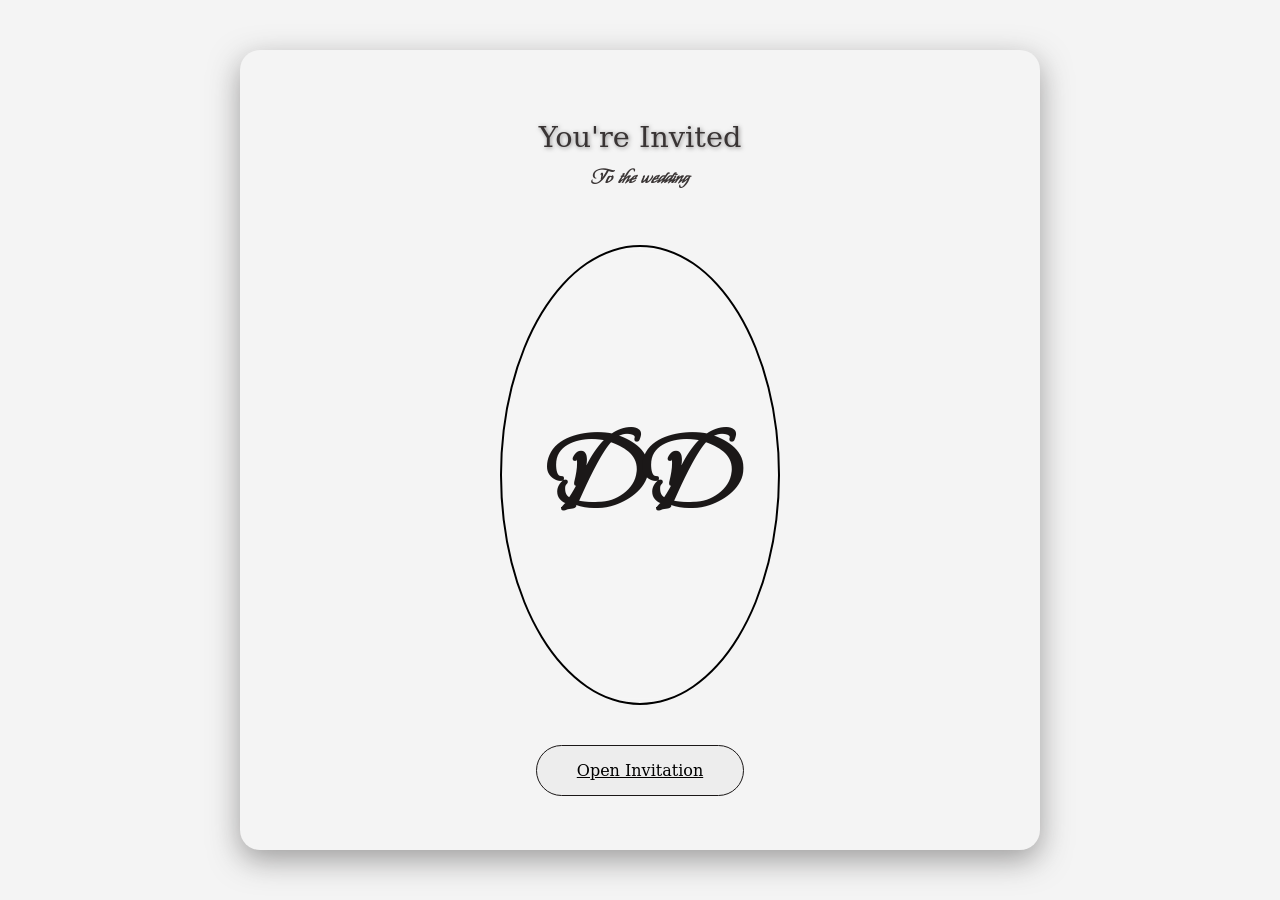
==== WebUndangan/index.html @ cfa5a013 "progress 1 baru gambaran kasar" ====
<!DOCTYPE html>
<html lang="id">
<head>
    <meta charset="UTF-8">
    <meta name="viewport" content="width=device-width, initial-scale=1.0">
    <title>Undangan Pernikahan</title>
    <link rel="stylesheet" href="asset/style.css">
    <link rel="preconnect" href="https://fonts.googleapis.com">
    <link rel="preconnect" href="https://fonts.gstatic.com" crossorigin>
    <link href="https://fonts.googleapis.com/css2?family=My+Soul&display=swap" rel="stylesheet">
</head>
<body>

<div class="invitation-card">
    <div class="overlay"></div>

    <div class="content">
        <div class="top-section">
            <p class="dear">You're Invited</p>
            <h2 class="guest-name">To the wedding</h2>
        </div>

        <div class="middle-section">
            <div class="oval-frame">
                <h1>DD</h1>
            </div>
        </div>

        <div class="bottom-section">
            <!-- <p class="parent-text">Kepada Bapak/Ibu/Saudara/i</p> -->
            <a class="btn-open" href="mainPage.html">Open Invitation</a>
        </div>
    </div>
</div>

</body>
</html>
---- WebUndangan/asset/style.css ----
* {
    margin: 0;
    padding: 0;
    box-sizing: border-box;
    font-family: 'Serif', 'Palatino', 'Georgia', serif; /* Gunakan font serif agar terlihat elegan */
}
@font-face {
    font-family: "my soul";
    src: url(/asset/MySoul.ttf);
}

body {
    background-color: #f4f4f4; /* Warna dasar */
    margin: 0;
    display: flex;
    justify-content: center;
    align-items: center;
    min-height: 100vh;
}

.invitation-card {
    position: relative;
    width: 100%;       /* Full screen di HP */
    height: 100vh;     /* Tinggi penuh layar HP */
    background-image: url('asset/image/woman.jpg');
    background-size: cover;
    background-position: center;
    overflow: hidden;
}

/* --- KODE UNTUK DESKTOP (Layar > 768px) --- */
@media screen and (min-width: 768px) {

    .invitation-card {
        width: 800px;        
        height: 800px;      
        border-radius: 20px;  
        box-shadow: 0 10px 30px rgba(72, 69, 69, 0.5);
        margin: 20px;
    }

    .content {
        padding: 80px 30px;  
    }
}

.content {
    position: relative;
    z-index: 2;
    width: 100%;
    height: 100%; 
    padding: 70px 30px; 
    display: flex;
    flex-direction: column;
    justify-content: space-between; 
    align-items: center;
    text-align: center;
    color: rgb(57, 52, 52);
}

.oval-frame {
    color: #1b1818; 
    margin: 0;
    line-height: 1;
    font-weight: bold; 
    text-transform: none; 
    width: 280px;           
    height: 460px;          
    border: 2px solid rgb(0, 0, 0); 
    border-radius: 50%;   
    display: flex;
    justify-content: center;
    align-items: center;
    background: rgba(255, 255, 255, 0.1); 
    backdrop-filter: blur(5px);           
    margin: 20px auto;      
}

.oval-frame h1 {
    font-weight: 800;
    font-size: 6rem;
    font-family: "my soul";
}

/* Tipografi */
.dear { 
    font-size: 1.8rem; 
    text-shadow: 1px 1px 4px rgba(41, 39, 39, 0.5); 
}

.guest-name { 
    font-size: 1.1rem; 
    margin-top: 12px;
    font-family: "my soul";
}

.initial-logo h1 {
    font-size: 6.5rem;
    font-family: 'Cursive', serif;
    opacity: 0.9;
}

.parent-text {
    font-size: 0.9rem;
    margin-bottom: 15px;
}

.btn-open {
    padding: 15px 40px;
    border-radius: 30px;
    border: 1px solid #1b1818;
    background: rgba(236, 235, 235, 0.8); 
    color: rgb(1, 0, 0);
    font-size: 1rem;
    cursor: pointer;
    transition: 0.3s;
    margin-bottom: 12px;
}
.btn-open:hover {
    transform: scale(1.1); 
    background: rgb(188, 178, 178);
    color: #1b1818;
}

.btn-open:active {
  
    transform: scale(0.3); 
}

.layar-undangan::after {
    content: '';
    position: absolute;
    top: 0;
    left: 0;
    width: 100%;
    height: 100%;
    background-color: rgba(0, 0, 0, 0.4); 
    z-index: 1;
}


.kotak-kalender {
    position: relative;
    z-index: 2; 
    background-color: rgba(220, 220, 220, 0.9); 
    width: 200px; 
    height: 300px; 
    border: 10px solid #666; 
    border-radius: 50px; 
    display: flex;
    flex-direction: column;
    justify-content: center;
    align-items: center;
    padding: 20px;
}


.teks-tanggal-atas {
    font-family: 'Vollkorn', serif; 
    font-size: 14px;
    color: #333;
    margin-bottom: 5px; 
}


.tanggal-bertumpuk {
    display: flex;
    flex-direction: column;
    align-items: center;
    gap: 0px; 
    font-family: "my soul";
}

.angka-miring {
    font-family: 'Playfair Display', serif; 
    font-style: italic; 
    font-size: 60px; 
    color: #333;
    line-height: 0.9; 
}
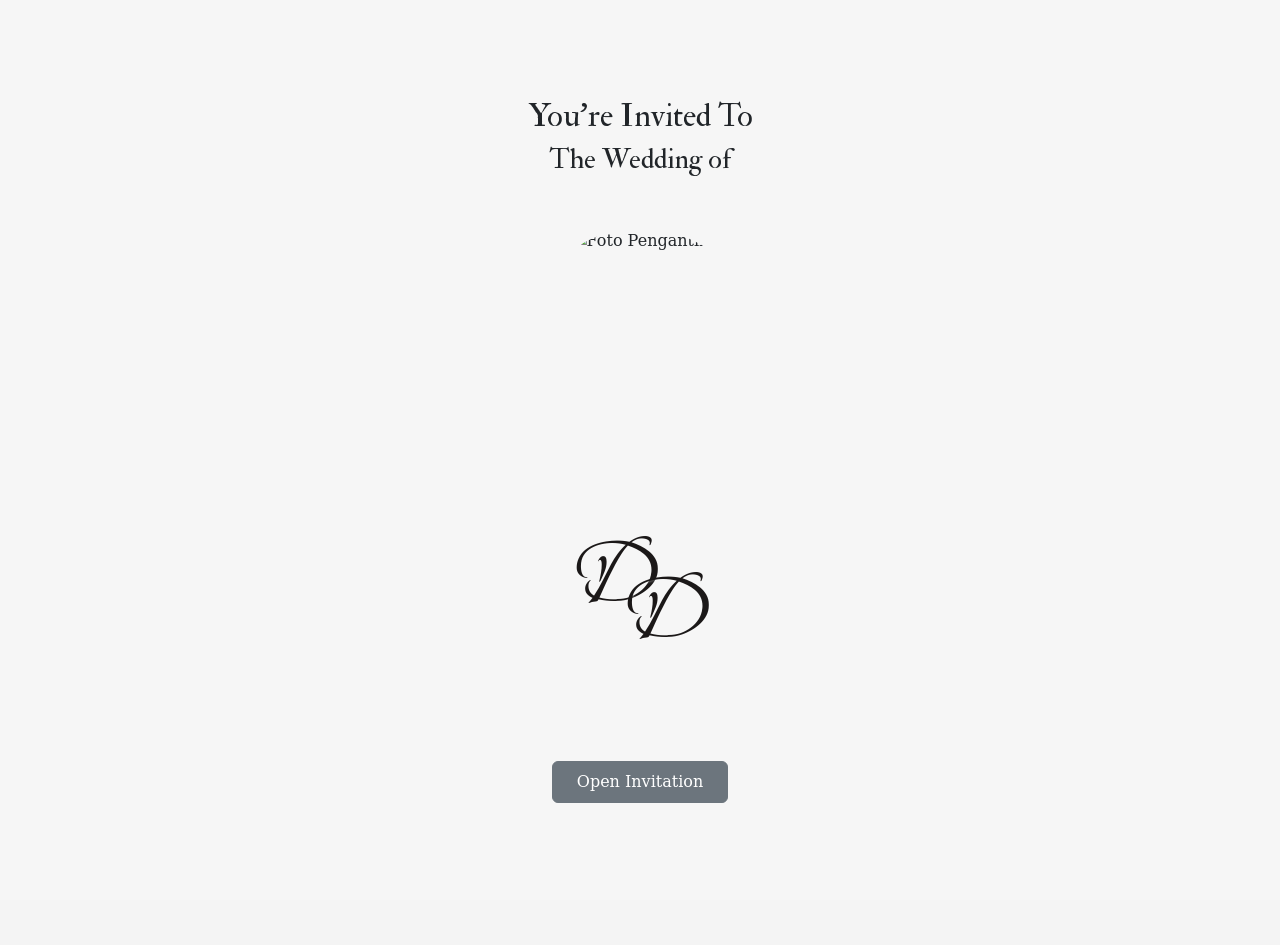
==== commit 62038379: "Add files via upload" ====
--- a/WebUndangan/index.html
+++ b/WebUndangan/index.html
@@ -1,37 +1,260 @@
-<!DOCTYPE html>
-<html lang="id">
-<head>
-    <meta charset="UTF-8">
-    <meta name="viewport" content="width=device-width, initial-scale=1.0">
-    <title>Undangan Pernikahan</title>
-    <link rel="stylesheet" href="asset/style.css">
-    <link rel="preconnect" href="https://fonts.googleapis.com">
-    <link rel="preconnect" href="https://fonts.gstatic.com" crossorigin>
-    <link href="https://fonts.googleapis.com/css2?family=My+Soul&display=swap" rel="stylesheet">
-</head>
-<body>
-
-<div class="invitation-card">
-    <div class="overlay"></div>
-
-    <div class="content">
-        <div class="top-section">
-            <p class="dear">You're Invited</p>
-            <h2 class="guest-name">To the wedding</h2>
-        </div>
-
-        <div class="middle-section">
-            <div class="oval-frame">
-                <h1>DD</h1>
+    <!doctype html>
+    <html lang="id">
+    <head>
+        <meta charset="UTF-8" />
+        <meta name="viewport" content="width=device-width, initial-scale=1.0" />
+        <title>Undangan Pernikahan</title>
+        <link
+        href="https://cdn.jsdelivr.net/npm/bootstrap@5.3.8/dist/css/bootstrap.min.css"
+        rel="stylesheet"
+        integrity="sha384-sRIl4kxILFvY47J16cr9ZwB07vP4J8+LH7qKQnuqkuIAvNWLzeN8tE5YBujZqJLB"
+        crossorigin="anonymous"
+        />
+        <link rel="stylesheet" href="asset/style.css" />
+        <link rel="preconnect" href="https://fonts.googleapis.com" />
+        <link rel="preconnect" href="https://fonts.gstatic.com" crossorigin />
+        <link
+        href="https://fonts.googleapis.com/css2?family=My+Soul&display=swap"
+        rel="stylesheet"
+        />
+        <link href="https://fonts.googleapis.com/css2?family=IM+Fell+Double+Pica&display=swap" rel="stylesheet">
+        <style>
+            body, html {
+                margin: 0;
+                padding: 0;
+                overflow-x: hidden;
+            }
+            .rowen {
+                position: relative;
+                width: 100%;
+                min-height: 100vh; 
+                display: flex;
+                flex-direction: column;
+                justify-content: center;
+                align-items: center;
+                z-index: 1;
+            }
+            .rowen::before {
+                content: '';
+                position: absolute;
+                top: 0;
+                left: 0;
+                right: 0;
+                bottom: 0;
+                overflow: hidden;
+                background-image: url('asset/image/pemandangan.jpg'); 
+                background-size: cover;
+                background-position: center;
+                filter: blur(8px);
+                transform: scale(1.1); 
+                z-index: -1;
+    }
+    .rowen::after {
+        content: '';
+        position: absolute;
+        top: 0;
+        left: 0;
+        right: 0;
+        bottom: 0;
+        background: rgba(255, 255, 255, 0.2); 
+        z-index: -1;
+    }
+    .font-pica {
+        font-family: 'IM Fell Double Pica', serif;
+        /* font-style: italic;  */
+    font-weight: 200;
+    }
+    .foto-oval {
+        width: 325px;
+        height: 465px;
+        margin: 20px auto;
+        /* border: 2px solid #000; */
+        border-radius: 50%;
+        overflow: hidden;
+        position: relative; 
+    }
+
+    .foto-oval img {
+        width: 100%;
+        height: 100%;
+        object-fit: cover;
+        z-index: 1;
+    }
+
+    .inisial-overlay {
+        position: absolute;
+        z-index: 2;
+        font-family: 'My Soul', cursive;
+        font-size: 5rem;
+        color: #1b1818;
+        margin: 0;
+        line-height: 1; 
+        text-shadow: 1px 1px 2px rgba(255, 255, 255, 0.3);
+    }
+    .inisial-1 {
+        bottom: 80px;  
+        left: 30%;   
+        transform: rotate(-8px); 
+    }
+
+
+    .inisial-2 {
+        bottom: 44px;  
+        right: 30%;    
+        transform: rotate(8px); 
+    }
+    /* .out {
+        outline: solid 1px red;
+    }
+    .row {
+        outline: red solid;
+    } */
+        table {
+        border-collapse: collapse; 
+        /* width: 700px;              
+        height: 200px;            */
+        text-align: center;
+        margin: 20px auto; 
+        
+
+    }
+    /* table, th, td {
+        border: 1px solid black;  
+    } */
+
+    td {
+        width: 33.33%;            
+        height: 33.33%;           
+        padding: 1px;
+        background-color: #f2f2f2; 
+        font-size: 2rem;
+    }
+    .Big {
+        /* width: 33.33%;            
+        height: 33.33%;  */
+        padding: 1px;
+        background-color: #f2f2f2; 
+        font-size: 100px;
+    }
+    .kanan {
+        text-align: right;
+    }
+    .kiri {
+        text-align: left;
+    }
+    .invitation-card {
+        outline: red;
+    }
+
+#konten {
+    display: none;
+    min-height: 100vh;
+    padding: 50px 0;
+    background-color: #000000;
+}
+
+
+.guest-name {
+    font-family: 'My Soul', cursive;
+    margin-bottom: 0.5rem;
+}
+
+.top-section h1 {
+    font-family: 'IM Fell Double Pica', serif;
+    font-size: 1.5rem;
+    color: #555;
+    margin: 10px 0;
+}
+
+
+.tanggal {
+    font-family: 'IM Fell Double Pica', serif;
+    font-size: 1.2rem;
+    text-transform: uppercase;
+    letter-spacing: 2px;
+}
+    </style>
+    </head>
+    <body>
+    <div class="container-fluid p-0">
+    <div class="row rowen m-0">
+        
+        <div class="col-12 mt-6 text-center">
+        <h1 class="fs-2 font-pica">You're Invited To</h1>
+        <h1 class="fs-3 font-pica">The Wedding of</h1>
+        </div>
+
+        <div class="col-12 text-center mt-4">
+        <div class="foto-oval">
+            <img src="asset/image/guah.jpg" alt="Foto Pengantin">
+            <span class="inisial-overlay inisial-1">D</span>
+            <span class="inisial-overlay inisial-2">D</span>
+        </div>
+        </div>
+
+        <div class="col-12 text-center mt-5">
+    <a type="button" id="btn-open" class="btn btn-secondary px-4 py-2">Open Invitation</a>
+</div>
+
+<main id="konten">
+    <div class="container">
+        <div class="invitation-card text-center">
+            <div class="content">
+                <div class="top-section mb-5">
+                    <h1>- The Best Day Ever -</h1>
+                    <h2 class="guest-name" style="font-size: 3.5rem;">Dharma & Dianara</h2>
+                    <h1>Are Getting Married</h1>
+                </div>
+
+                <div class="names-detail mb-5">
+                    <h2 class="guest-name" style="font-size: 2.5rem;">Adi Dharma Pramana</h2>
+                    <h2 class="guest-name" style="font-size: 2rem;">&</h2>
+                    <h2 class="guest-name" style="font-size: 2.5rem;">Rembulan Dinara</h2>
+                </div>
+
+                <table class="mx-auto">
+                    <tr>
+                        <td></td>
+                        <td class="tanggal">June</td>
+                        <td></td>
+                    </tr>
+                    <tr>
+                        <td class="tanggal kanan pe-3">Wednesday</td>
+                        <td class="Big px-4" style="border-left: 2px solid #000; border-right: 2px solid #000;">16</td>
+                        <td class="tanggal kiri ps-3">At 10.00</td>
+                    </tr>
+                    <tr>
+                        <td></td>
+                        <td class="tanggal">2026</td>
+                        <td></td>
+                    </tr>
+                </table>
+
+                <div class="footer-note mt-5">
+                    <p class="font-pica">We can't wait to see you there!</p>
+                </div>
             </div>
         </div>
-
-        <div class="bottom-section">
-            <!-- <p class="parent-text">Kepada Bapak/Ibu/Saudara/i</p> -->
-            <a class="btn-open" href="mainPage.html">Open Invitation</a>
-        </div>
     </div>
-</div>
-
-</body>
-</html>+</main>
+    </div>    <script src="https://cdn.jsdelivr.net/npm/bootstrap@5.3.8/dist/js/bootstrap.bundle.min.js"
+        integrity="sha384-FKyoEForCGlyvwx9Hj09JcYn3nv7wiPVlz7YYwJrWVcXK/BmnVDxM+D2scQbITxI"
+        crossorigin="anonymous">
+
+    document.addEventListener('DOMContentLoaded', function() {
+        const btnOpen = document.getElementById('btn-open');
+        const konten = document.getElementById('konten');
+
+        btnOpen.addEventListener('click', function() {
+            konten.style.display = 'block';
+
+            konten.scrollIntoView({ 
+                behavior: 'smooth' 
+            });
+
+            console.log("Undangan Dibuka");
+        });
+    });
+</script>
+    </body>
+    </html>
--- a/WebUndangan/asset/style.css
+++ b/WebUndangan/asset/style.css
@@ -10,12 +10,13 @@
 }
 
 body {
-    background-color: #f4f4f4; /* Warna dasar */
-    margin: 0;
-    display: flex;
-    justify-content: center;
-    align-items: center;
-    min-height: 100vh;
+    background-color: #f4f4f4;
+    margin: 0;
+    padding: 0;
+    width: 100%;
+    /* Jangan pakai display: flex di sini agar alur halaman natural (menumpuk ke bawah) */
+    display: block; 
+    overflow-x: hidden;
 }
 
 .invitation-card {
@@ -179,3 +180,30 @@
     line-height: 0.9; 
 }
 
+        /* Tambahan sedikit agar overlay menutupi layar penuh tapi tetap bisa di-scroll */
+html {
+    scroll-behavior: smooth;
+    margin: 0;
+    padding: 0;
+    width: 100%;
+    overflow-x: hidden;
+}
+.overlay {
+    width: 100%;
+    height: 100vh; /* Tinggi satu layar penuh */
+    display: flex;
+    flex-direction: column; /* Isi di dalamnya menumpuk ke bawah */
+    justify-content: center;
+    align-items: center;
+    background-color: #ffffff;
+ }
+        
+.invitation-card {
+    width: 100%;
+    height: 100vh; /* Tinggi satu layar penuh */
+    display: flex;
+    flex-direction: column; /* Isi di dalamnya menumpuk ke bawah */
+    justify-content: center;
+    align-items: center;
+    background-color: #ffffff;
+}
